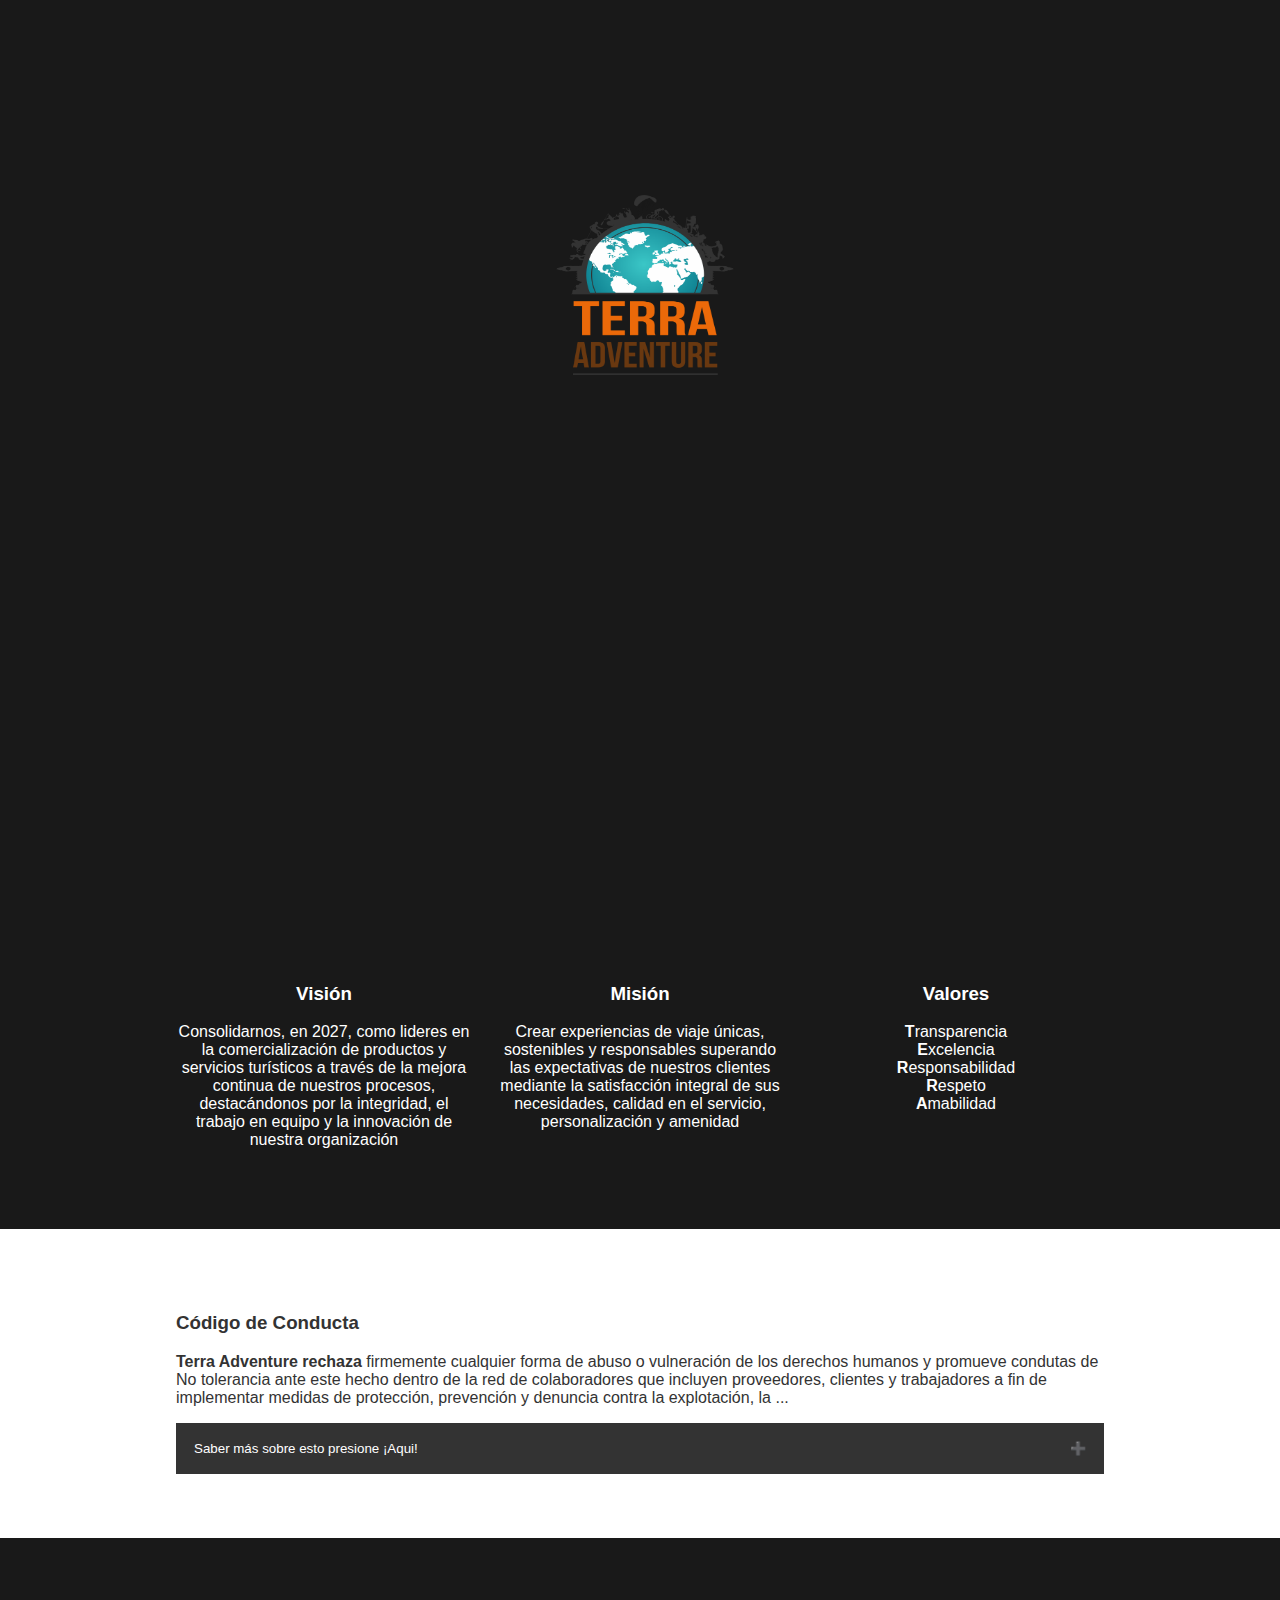
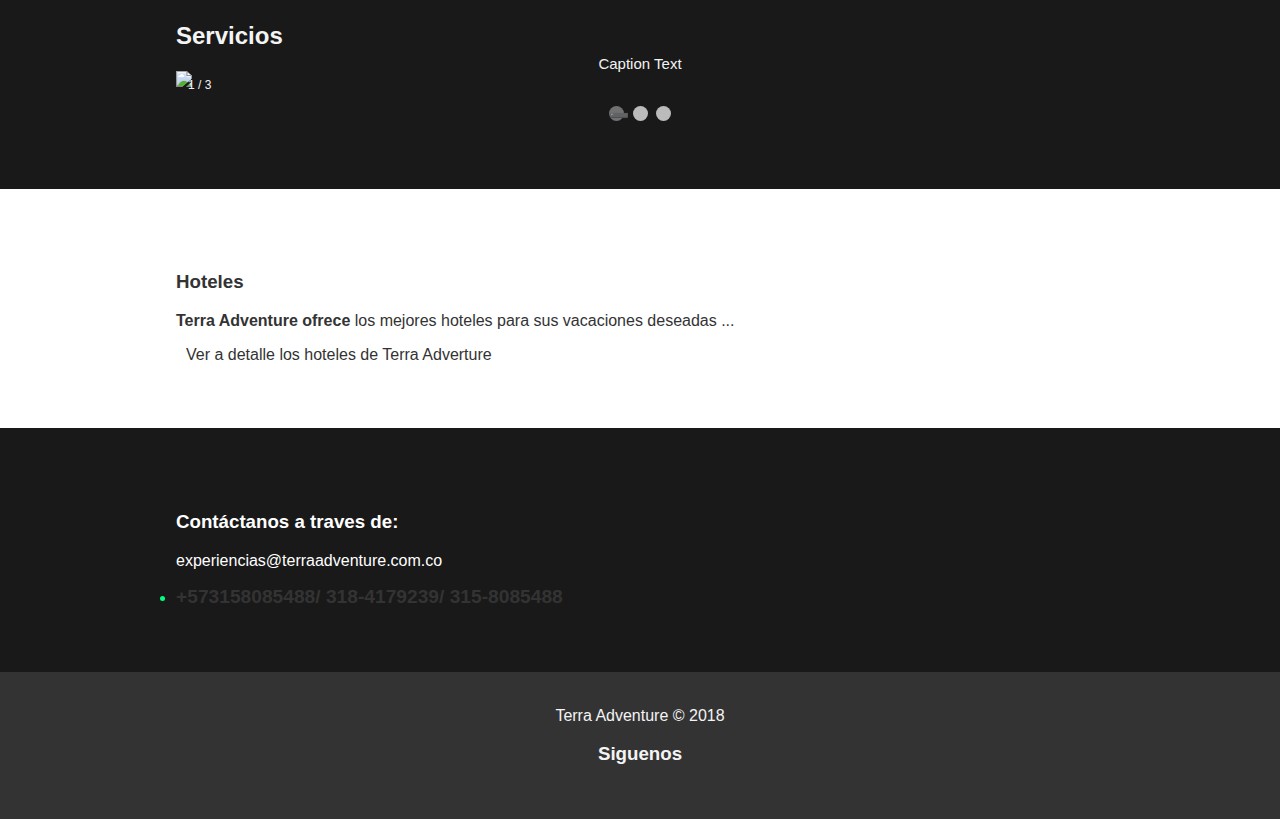
==== index.html @ 79df59d9 "newServicios" ====
<!DOCTYPE html>
<html lang="es">
<head>
    <meta charset="UTF-8">
    <meta name="viewport" content="width=device-width, initial-scale=1.0">
    <meta http-equiv="X-UA-Compatible" content="ie=edge">
    <link rel="stylesheet" href="css/main.css">
    <link rel="stylesheet" href="https://use.fontawesome.com/releases/v5.3.1/css/all.css" integrity="sha384-mzrmE5qonljUremFsqc01SB46JvROS7bZs3IO2EmfFsd15uHvIt+Y8vEf7N7fWAU"
        crossorigin="anonymous">
    <title>TerraAdventure</title>
</head>
<body>
    <header class="showcase">
        <div class="content">
            <img src="images/logo.png"  class="logo" alt="">
        </div>
    </header>
    <!-- Visión, Misión y Valores-->
    <section class="services">
        <div class="container grid-3 center">
            <div class="first">
                <i class="fas fa-location-arrow fa-3x"></i>
                <h3>Visión</h3>
                <p>Consolidarnos, en 2027, como lideres en la comercialización de productos y servicios turísticos a través de la mejora continua de nuestros procesos, destacándonos por la integridad, el trabajo en equipo y la innovación de nuestra organización</p>
            </div>
            <div class="second">
                <i class="fas fa-flag-checkered fa-3x"></i>
                <h3>Misión</h3>
                <p>Crear experiencias de viaje únicas, sostenibles y responsables superando las expectativas de nuestros clientes mediante la satisfacción integral de sus necesidades, calidad en el servicio, personalización y amenidad</p>
            </div>
            <div class="third">
                <i class="fas fa-user fa-3x"></i>
                <h3 style="text-align:center;">Valores</h3>
                <ul style="list-style:none; padding-left: 0;">
                    <li><Strong style="color:white">T</Strong>ransparencia</li>
                    <li><Strong style="color:white">E</Strong>xcelencia</li>
                    <li><Strong style="color:white">R</Strong>esponsabilidad</li>
                    <li><Strong style="color:white">R</Strong>espeto</li>
                    <li><Strong style="color:white">A</Strong>mabilidad</li>
                </ul>
            </div>
        </div>
    </section>
    <!-- Sobre la empresa
    <section class="about bg-light">
        <div class="container">
            <div class="grid-2">
                <div class="center">
                    <i class="fas fa-book-open fa-10x"></i>
                </div>
                <div>
                    <h3>Acerca de nosotros</h3>
                    <p>Lorem ipsum dolor sit amet consectetur adipisicing elit. Molestias optio magnam iusto voluptatibus cumque quia voluptates facere laboriosam fugit nostrum quas quibusdam accusamus porro consequatur modi nesciunt illo fugiat veniam ipsam, deserunt fuga atque. Dignissimos officiis nesciunt consequuntur ipsum soluta!</p>
                </div>
            </div>
        </div>
    </section>-->
    <!--Código de conducta-->
    <section class="about-3">
        <div class="container">
            <div class="grid-2">
                <div class="center">
                    <i class="fas fa-exclamation fa-10x"></i>
                </div>
                <div>
                    <h3>Código de Conducta</h3>
                    <p><strong>Terra Adventure rechaza </strong>firmemente cualquier forma de abuso o vulneración de los derechos humanos y promueve condutas de No tolerancia ante
                    este hecho dentro de la red de colaboradores que incluyen proveedores, clientes y trabajadores a fin de implementar
                    medidas de protección, prevención y denuncia contra la explotación, la ...</p>
                    <button class="accordion" style="color: white;">Saber más sobre esto presione ¡Aqui! <i class="far fa-hand-pointer fa-2x"></i></button>
                    <div class="panel">
                        <h1><i class="fas fa-exclamation fa-1x"></i> PROTEGER LA INTEGRIDAD HUMANA</h1>
                        <li>
                            <p><i class="fas fa-times-circle"></i> Abstenerse de ofrecer en la oferta productiva de la empresa, explicita o implícitamente, planes donde se cometa o
                            demande explotación sexual de niños, niñas y adolescentes, trata de personas por cualquier índole o cualquier actividad
                            que denigre la integridad humana.</p>
                        </li>
                        <li>
                            <p><i class="fas fa-times-circle"></i> Abstenerse de dar información a los turistas, directamente o por interpuesta persona acerca de lugares desde donde se
                            coordinen o donde practique explotación sexual comercial de niños, niñas y adolescentes.</p>
                        </li>
                        <li>
                            <p><i class="fas fa-times-circle"></i> Abstenerse de conducir a los turistas, directamente o a través de terceros a establecimientos o lugares donde se
                            practique la explotación sexual comercial de niños, niñas, así como conducir a éstos a los sitios donde se encuentran
                            hospedados los turistas.</p>
                        </li>
                        <li>
                            <p><i class="fas fa-times-circle"></i> Abstenerse de facilitar vehículos en rutas turísticas con fines de explotación o de abuso sexual con niños, niñas y
                            adolescentes o traslados con fines de trata.</p>
                        </li>
                        <li>
                            <p><i class="fas fa-times-circle"></i> Impedir el traslado de niños, niñas y adolescentes a los hoteles o lugares de alojamiento y hospedaje, bares, negocios
                            similares y demás establecimientos en los que se presten servicios turísticos, con fines de explotación o de abuso
                            sexual.</p>
                        </li>
                        <li>
                            <p><i class="fas fa-times-circle"></i> Impedir que los colaboradores ofrezcan servicios turísticos que permitan actividad sexual con niños, niñas y
                            adolescentes.</p>
                        </li>
                        <li>
                            <p><i class="fas fa-minus-circle"></i> Proteger a los niños, niñas y adolescentes nacionales o extranjeros de toda forma de explotación y violencia sexual
                            originada por turistas nacionales o extranjeros.</p>
                        </li>
                        <li>
                            <p><i class="fas fa-minus-circle"></i> Utilizar la ruta interna de denuncia para advertir posibles casos de abuso o explotación.</p>
                        </li>
                        <li>
                            <p><i class="fas fa-minus-circle"></i> Divulgar al interior de la empresa y con los proveedores de bienes y servicios la política para la prevención contra la
                            trata de personas, la explotación y el comercio sexual con menores de edad asociado al turismo.</p>
                        </li>
                        <li>
                            <p><i class="fas fa-times-circle"></i> Capacitar a los colaboradores, tanto fijos como en proceso de ingreso, así como a los proveedores frente al tema de
                            prevención de la explotación sexual comercial de niños, niñas y adolescentes.</p>
                        </li>
                        <li>
                            <p><i class="fas fa-times-circle"></i> Informar a los usuarios sobre las consecuencias legales en Colombia de la explotación y el abuso sexual de niños, niñas
                            y adolescentes así como de la trata de personas indiferentemente de su fin.</p>
                        </li>
                        <li>
                            <p><i class="fas fa-minus-circle"></i> Publicar este código de conducta en un lugar visible.</p>
                        </li>
                    </div>
                </div>
            </div>
        </div>
    </section>
    <!--Portafolio de servicios-->
    <section class="about-2">
        <div class="container">
            <div class="grid-2">
                <a href="portafolioServicios" class="slidetitle">
                    <h2>Servicios</h2>
                    
                    <div class="slideshow-container">
                    
                        <div class="mySlides fade">
                            <div class="numbertext">1 / 3</div>
                            <img src="images/img1.jpg" style="width:100%">
                            <div class="text">Caption Text</div>
                        </div>
                    
                        <div class="mySlides fade">
                            <div class="numbertext">2 / 3</div>
                            <img src="images/img1.jpg" style="width:100%">
                            <div class="text">Caption Two</div>
                        </div>
                    
                        <div class="mySlides fade">
                            <div class="numbertext">3 / 3</div>
                            <img src="images/img3.jpg" style="width:100%">
                            <div class="text">Caption Three</div>
                        </div>
                        
                    </div>
                    <br>
                    
                    <div style="text-align:center">
                        <span class="dot"></span>
                        <span class="dot"></span>
                        <span class="dot"></span>
                    </div>
                </a>
                
            </div>
        </div>
    </section>
    <!--Portafolio de hoteles-->
    <section class="about-3">
        <div class="container">
            <div class="grid-2">
                <div class="center">
                    <i class="fas fa-building fa-10x"></i>
                </div>
                <div>
                    <h3>Hoteles</h3>
                    <p><strong>Terra Adventure ofrece </strong> los mejores hoteles para sus vacaciones deseadas ...</p>
                    <a href="portafolioHoteles/index.html" target="_blank">Ver a detalle los hoteles de Terra Adverture</a>
                </div>
            </div>
        </div>
    </section>
    <!--Contacto-->
    <section class="about-2">
        <div class="container">
            <div class="grid-2">
                <div class="center">
                    <i class="fas fa-address-card fa-5x"></i>
                </div>
                <div>
                    <h3>Contáctanos a traves de:</h3>
                    <p style="cursor: pointer">experiencias@terraadventure.com.co</p>
                    <li class="fab fa-whatsapp-square fa-2x" id="ws">
                        <strong style="color:#333; font-size: 1.2rem " >+573158085488/ 318-4179239/ 315-8085488</strong>
                    </li>
                    
                </div>
            </div>
        </div>
    </section>
    <footer class="center bg-dark">
        <p>Terra Adventure &copy; 2018</p>
        <h3>Siguenos</h3>
        <a href="https://www.facebook.com/terraadventure" target="_blank"><i class="fab fa-facebook-square fa-3x" id="facebook"></i></a>
        <a href="https://www.instagram.com/terraadventuree/" target="_blank"><i class="fab fa-instagram fa-3x" id="instagram"></i></a>
        
        
    </footer>
    <script>
        var acc = document.getElementsByClassName("accordion");
            var e;

            for (e = 0; e < acc.length; e++) {
                acc[e].addEventListener("click", function () {
                    /* Toggle between adding and removing the "active" class,
                    to highlight the button that controls the panel */
                    this.classList.toggle("active");

                    /* Toggle between hiding and showing the active panel */
                    var panel = this.nextElementSibling;
                    if (panel.style.display === "block") {
                        panel.style.display = "none";
                    } else {
                        panel.style.display = "block";
                    }
                });
            }
        //JS de servicios
        var slideIndex = 0;
            showSlides();

            function showSlides() {
                var i;
                var slides = document.getElementsByClassName("mySlides");
                var dots = document.getElementsByClassName("dot");
                for (i = 0; i < slides.length; i++) {
                    slides[i].style.display = "none";
                }
                slideIndex++;
                if (slideIndex > slides.length) { slideIndex = 1 }
                for (i = 0; i < dots.length; i++) {
                    dots[i].className = dots[i].className.replace(" active", "");
                }
                slides[slideIndex - 1].style.display = "block";
                dots[slideIndex - 1].className += " active";
                setTimeout(showSlides, 2000); // Change image every 2 seconds
            }
    </script>
</body>
</html>
---- css/main.css ----
body{
    background: rgba(0,0,0,0.9);
    margin: 0;
    color: #fff;
    font-family: 'Segoe UI', Tahoma, Geneva, Verdana, sans-serif;
} 
* {
  box-sizing: border-box;
}
.showcase::after {
    content:'';
    height: 100vh;
    width: 100%;
    background-image: url(../images/background.jpg);
    background-size: cover;
    background-repeat: no-repeat;
    background-position: center;
    display: block;
    transition: all 1000ms;
}




.content {
    position: absolute;
    z-index: 1;
    top: 10%;
    left: 50%;
    margin-top: 105px;
    margin-left: -145px;
    width: 300px;
    height: 350px;
    text-align: center;
    transition: all 1000ms;
}
.content .logo{
    height: 180px;
    width: 180px;
}

.container {
    max-width: 960px;
    margin: auto;
    overflow: hidden;
    padding: 4rem 1rem;
}
.services{
    text-align: justify;
}
.services .first:hover{
    color: rgb(194, 106, 18);
}

.services .second:hover{
    color: rgb(194, 106, 18);
}
.services .third:hover{
    color: rgb(194, 106, 18);
}
.grid-3 {
    display: grid;
    grid-gap: 20px;
    grid-template-columns: repeat(3,1fr);
}
.center{
    text-align: center;
    margin: auto;
}
.bg-light {
    background-color: #f4f4f4;
    color: #333; 
}
/*********Segundo section: Codigo conducta*****/

.accordion {
    font-family: 'Segoe UI', Tahoma, Geneva, Verdana, sans-serif;
    background-color: #333;
    color: #444;
    cursor: pointer;
    padding: 18px;
    width: 100%;
    text-align: left;
    border: none;
    outline: none;
    transition: 0.4s;
    
}

.active, .accordion:hover {
    background-color: rgba(0,0,0,0.9);
}

.panel {
    padding: 0 18px;
    background-color: #333;
    color: white;
    display: none;
    overflow: hidden;
    list-style: none;
}
.accordion:after {
    content: '\02795'; /* Unicode character for "plus" sign (+) */
    font-size: 13px;
    color: #777;
    float: right;
    margin-left: 5px;
}

.active:after {
    content: "\2796"; /* Unicode character for "minus" sign (-) */
}


/*Tercer section: - -*/
.about-3{
    background-color: #fff;
    color:#333;
}
.about-3 a{
    text-decoration: none;
    color: #333;
    padding: 10px;
}
.about-3 a:hover{
    background-color: rgba(202, 202, 202, 0.829);
    border-radius: 0.1rem;
    text-decoration-line: underline;
}



/******************Servicios de Terra Adverture***********************/

.slidetitle{
    color: #f4f4f4;
}
a{
    text-decoration: none;
}
.mySlides {display: none;}
img {vertical-align: middle;}

/* Slideshow container */
.slideshow-container {
  max-width: 1000px;
  position: relative;
  margin: auto;
}

/* Caption text */
.text {
  color: #f2f2f2;
  font-size: 15px;
  padding: 8px 12px;
  position: absolute;
  bottom: 8px;
  width: 100%;
  text-align: center;
}

/* Number text (1/3 etc) */
.numbertext {
  color: #f2f2f2;
  font-size: 12px;
  padding: 8px 12px;
  position: absolute;
  top: 0;
}

/* The dots/bullets/indicators */
.dot {
  height: 15px;
  width: 15px;
  margin: 0 2px;
  background-color: #bbb;
  border-radius: 50%;
  display: inline-block;
  transition: background-color 0.6s ease;
}

.active {
  background-color: #717171;
}

/* Fading animation */
.fade {
  -webkit-animation-name: fade;
  -webkit-animation-duration: 1.5s;
  animation-name: fade;
  animation-duration: 1.5s;
}

@-webkit-keyframes fade {
  from {opacity: .4} 
  to {opacity: 1}
}

@keyframes fade {
  from {opacity: .4} 
  to {opacity: 1}
}

/* On smaller screens, decrease text size */
@media only screen and (max-width: 300px) {
  .text {font-size: 11px}
}
/*Cuarto section: - Contacto -*/

.about-2 #ws{
    color: springgreen;
}
/*************Footer***************/
.bg-dark {
    background-color:  #333;
    color: #f4f4f4;
}
footer {
    padding: 2.2rem;
}
footer p {
    margin: 0;
}
footer a:first-of-type{
    color: rgb(16, 16, 240); 
}
footer a:last-of-type{
    color: rgba(206, 72, 38, 0.911); 
}
footer a:hover{
    color: #fff;
}
/* Small Screens*/
@media(max-width: 500px) {

    .showcase::after {
        height: 50vh;
    }
    .content {
        top: 5%;
        margin-top:  5px;
    }
    .content .logo{
        height: 140px;
        width: 140px;
    }
    .content .text {
        display: none;
    }
    .grid-3, .grid-2{
        grid-template-columns: 1fr;
    }
    .services div{
        border-bottom: #333 dashed 1px;
        padding: 1.2rem 1rem; 
    }
}
/* Landscape */
@media(max-height: 500px) {
    .content .title, .content .text{
        display: none;
    }
    .content{
        top: 0;
    }
}
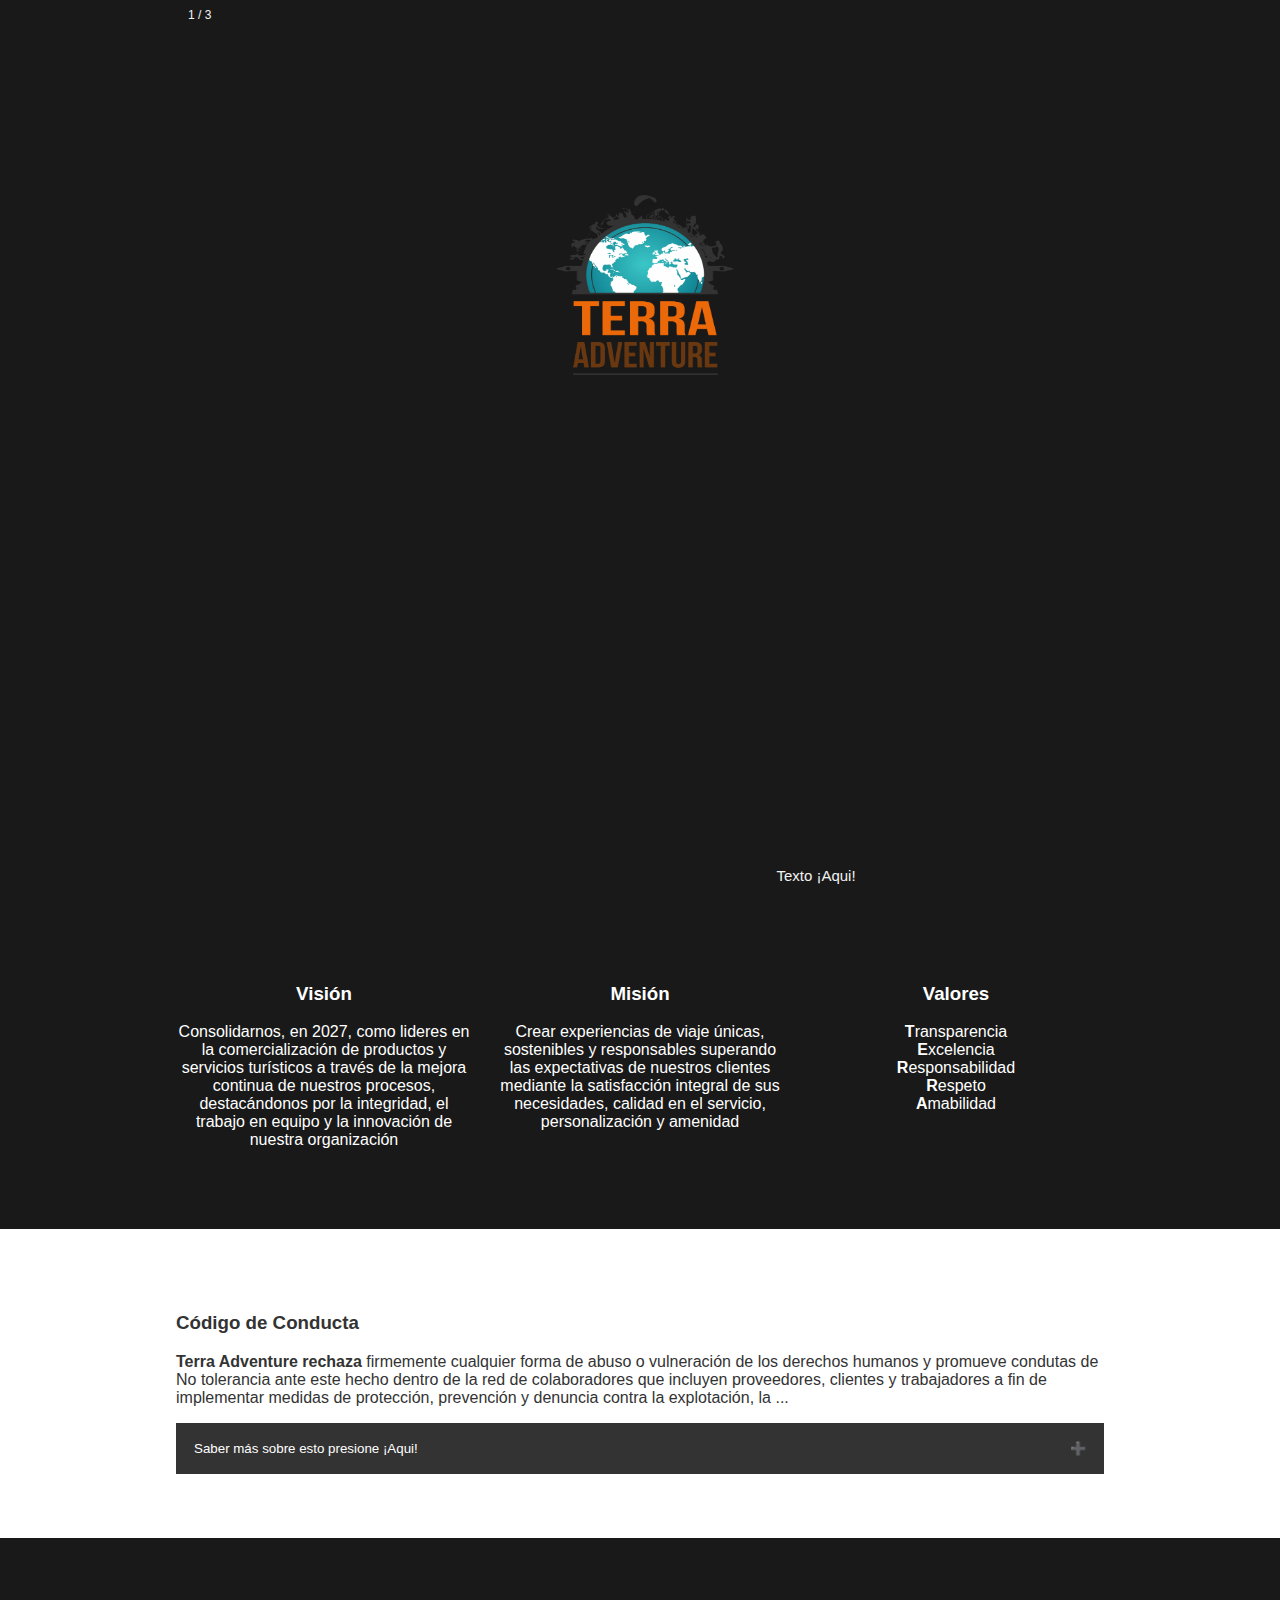
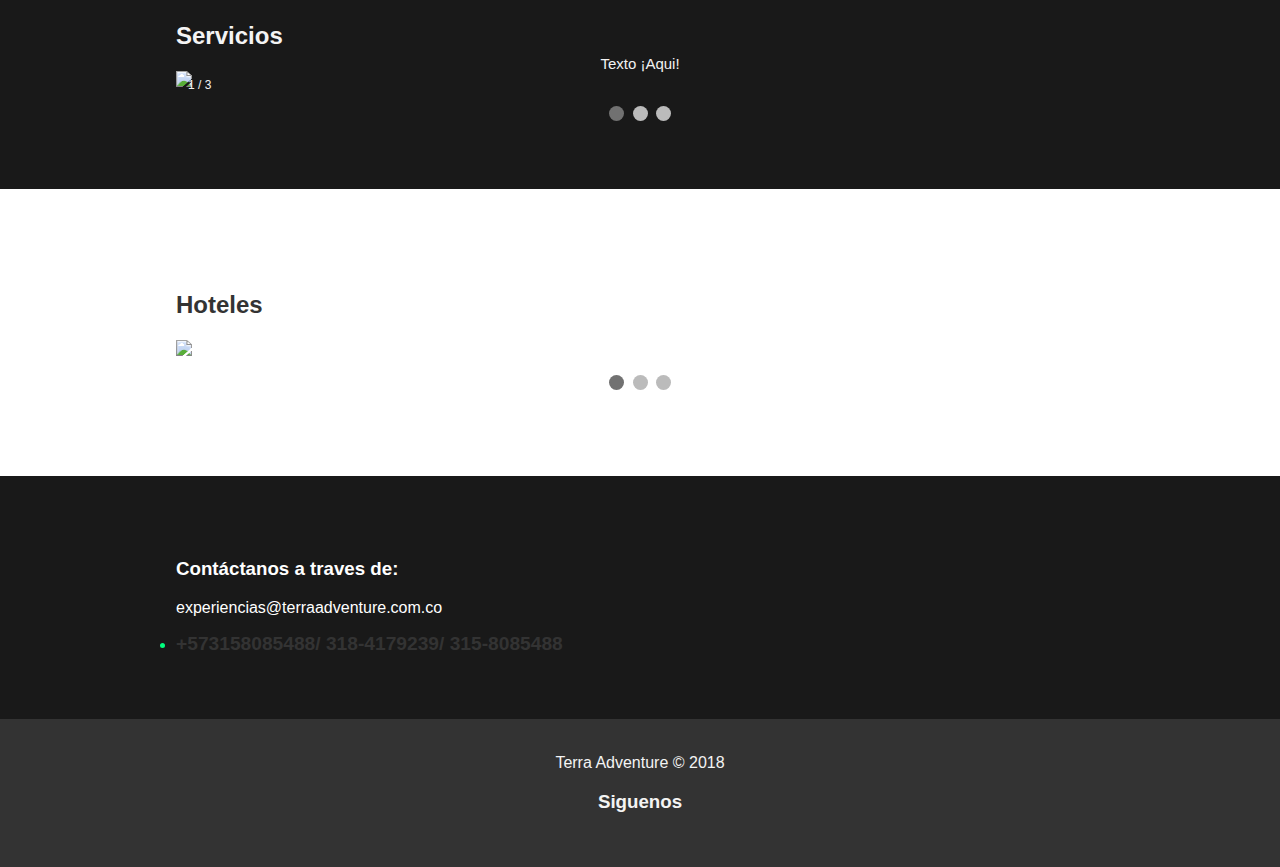
==== commit ef5673a9: "servicios y hoteles actualizados" ====
--- a/index.html
+++ b/index.html
@@ -128,7 +128,7 @@
     <section class="about-2">
         <div class="container">
             <div class="grid-2">
-                <a href="portafolioServicios" class="slidetitle">
+                <a href="portafolioServicios/index.html" class="slidetitle">
                     <h2>Servicios</h2>
                     
                     <div class="slideshow-container">
@@ -136,19 +136,19 @@
                         <div class="mySlides fade">
                             <div class="numbertext">1 / 3</div>
                             <img src="images/img1.jpg" style="width:100%">
-                            <div class="text">Caption Text</div>
+                            <div class="text">Texto ¡Aqui!</div>
                         </div>
                     
                         <div class="mySlides fade">
                             <div class="numbertext">2 / 3</div>
                             <img src="images/img1.jpg" style="width:100%">
-                            <div class="text">Caption Two</div>
+                            <div class="text">Texto ¡Aqui!</div>
                         </div>
                     
                         <div class="mySlides fade">
                             <div class="numbertext">3 / 3</div>
                             <img src="images/img3.jpg" style="width:100%">
-                            <div class="text">Caption Three</div>
+                            <div class="text">Texto ¡Aqui!</div>
                         </div>
                         
                     </div>
@@ -171,11 +171,38 @@
                 <div class="center">
                     <i class="fas fa-building fa-10x"></i>
                 </div>
-                <div>
-                    <h3>Hoteles</h3>
-                    <p><strong>Terra Adventure ofrece </strong> los mejores hoteles para sus vacaciones deseadas ...</p>
-                    <a href="portafolioHoteles/index.html" target="_blank">Ver a detalle los hoteles de Terra Adverture</a>
-                </div>
+                <a href="portafolioServicios/index.html" class="slidetitle">
+                    <h2>Hoteles</h2>
+                
+                    <div class="slideshowh-containerh">
+                
+                        <div class="mySlidesh fadeh">
+                            <div class="numbertexth">1 / 3</div>
+                            <img src="images/img1.jpg" style="width:100%">
+                            <div class="text">Texto ¡Aqui!</div>
+                        </div>
+                
+                        <div class="mySlidesh fadeh">
+                            <div class="numbertexth">2 / 3</div>
+                            <img src="images/img1.jpg" style="width:100%">
+                            <div class="text">Texto ¡Aqui!</div>
+                        </div>
+                
+                        <div class="mySlidesh fadeh">
+                            <div class="numbertexth">3 / 3</div>
+                            <img src="images/img3.jpg" style="width:100%">
+                            <div class="text">Texto ¡Aqui!</div>
+                        </div>
+                
+                    </div>
+                    <br>
+                
+                    <div style="text-align:center">
+                        <span class="doth"></span>
+                        <span class="doth"></span>
+                        <span class="doth"></span>
+                    </div>
+                </a>
             </div>
         </div>
     </section>
@@ -206,16 +233,15 @@
         
     </footer>
     <script>
+        //Acordion Codigo conducta
         var acc = document.getElementsByClassName("accordion");
             var e;
 
             for (e = 0; e < acc.length; e++) {
                 acc[e].addEventListener("click", function () {
-                    /* Toggle between adding and removing the "active" class,
-                    to highlight the button that controls the panel */
-                    this.classList.toggle("active");
-
-                    /* Toggle between hiding and showing the active panel */
+                    
+                    this.classList.toggle("active1");
+
                     var panel = this.nextElementSibling;
                     if (panel.style.display === "block") {
                         panel.style.display = "none";
@@ -244,6 +270,29 @@
                 dots[slideIndex - 1].className += " active";
                 setTimeout(showSlides, 2000); // Change image every 2 seconds
             }
+
+        //JS de hoteles
+        var slideIndexh = 0;
+            showSlidesh();
+
+            function showSlidesh() {
+                var ih;
+                var slidesh = document.getElementsByClassName("mySlidesh");
+                var dotsh = document.getElementsByClassName("doth");
+                for (ih = 0; ih < slidesh.length; ih++) {
+                    slidesh[ih].style.display = "none";
+                }
+                slideIndexh++;
+                if (slideIndexh > slidesh.length) { slideIndexh = 1 }
+                for (ih = 0; ih < dotsh.length; ih++) {
+                    dotsh[ih].className = dotsh[ih].className.replace(" activeh", "");
+                }
+                slidesh[slideIndexh - 1].style.display = "block";
+                dotsh[slideIndexh - 1].className += " activeh";
+                setTimeout(showSlidesh, 2000); // Change image every 2 seconds
+            }
+
+            
     </script>
 </body>
 </html>--- a/css/main.css
+++ b/css/main.css
@@ -87,7 +87,7 @@
     
 }
 
-.active, .accordion:hover {
+.active1, .accordion:hover {
     background-color: rgba(0,0,0,0.9);
 }
 
@@ -100,15 +100,15 @@
     list-style: none;
 }
 .accordion:after {
-    content: '\02795'; /* Unicode character for "plus" sign (+) */
+    content: '\02795'; 
     font-size: 13px;
     color: #777;
     float: right;
     margin-left: 5px;
 }
 
-.active:after {
-    content: "\2796"; /* Unicode character for "minus" sign (-) */
+.active1:after {
+    content: "\2796"; 
 }
 
 
@@ -122,11 +122,7 @@
     color: #333;
     padding: 10px;
 }
-.about-3 a:hover{
-    background-color: rgba(202, 202, 202, 0.829);
-    border-radius: 0.1rem;
-    text-decoration-line: underline;
-}
+
 
 
 
@@ -141,14 +137,14 @@
 .mySlides {display: none;}
 img {vertical-align: middle;}
 
-/* Slideshow container */
+
 .slideshow-container {
   max-width: 1000px;
   position: relative;
   margin: auto;
 }
 
-/* Caption text */
+
 .text {
   color: #f2f2f2;
   font-size: 15px;
@@ -159,7 +155,7 @@
   text-align: center;
 }
 
-/* Number text (1/3 etc) */
+
 .numbertext {
   color: #f2f2f2;
   font-size: 12px;
@@ -168,7 +164,7 @@
   top: 0;
 }
 
-/* The dots/bullets/indicators */
+
 .dot {
   height: 15px;
   width: 15px;
@@ -183,7 +179,7 @@
   background-color: #717171;
 }
 
-/* Fading animation */
+
 .fade {
   -webkit-animation-name: fade;
   -webkit-animation-duration: 1.5s;
@@ -201,9 +197,73 @@
   to {opacity: 1}
 }
 
-/* On smaller screens, decrease text size */
+
 @media only screen and (max-width: 300px) {
   .text {font-size: 11px}
+}
+/**************Hoteles*************/
+.slidetitleh{
+    color: #f4f4f4;
+}
+a{
+    text-decoration: none;
+}
+.mySlidesh {display: none;}
+img {vertical-align: middle;}
+
+
+.slideshow-containerh {
+  max-width: 1000px;
+  position: relative;
+  margin: auto;
+}
+
+
+.texth {
+  color: #f2f2f2;
+  font-size: 15px;
+  padding: 8px 12px;
+  position: absolute;
+  bottom: 8px;
+  width: 100%;
+  text-align: center;
+}
+
+
+.numbertexth {
+  color: #f2f2f2;
+  font-size: 12px;
+  padding: 8px 12px;
+  position: absolute;
+  top: 0;
+}
+
+
+.doth {
+  height: 15px;
+  width: 15px;
+  margin: 0 2px;
+  background-color: #bbb;
+  border-radius: 50%;
+  display: inline-block;
+  transition: background-color 0.6s ease;
+}
+
+.activeh {
+  background-color: #717171;
+}
+
+
+.fadeh {
+  -webkit-animation-name: fadeh;
+  -webkit-animation-duration: 1.5s;
+  animation-name: fadeh;
+  animation-duration: 1.5s;
+}
+
+@-webkit-keyframes fade {
+  from {opacity: .4} 
+  to {opacity: 1}
 }
 /*Cuarto section: - Contacto -*/
 
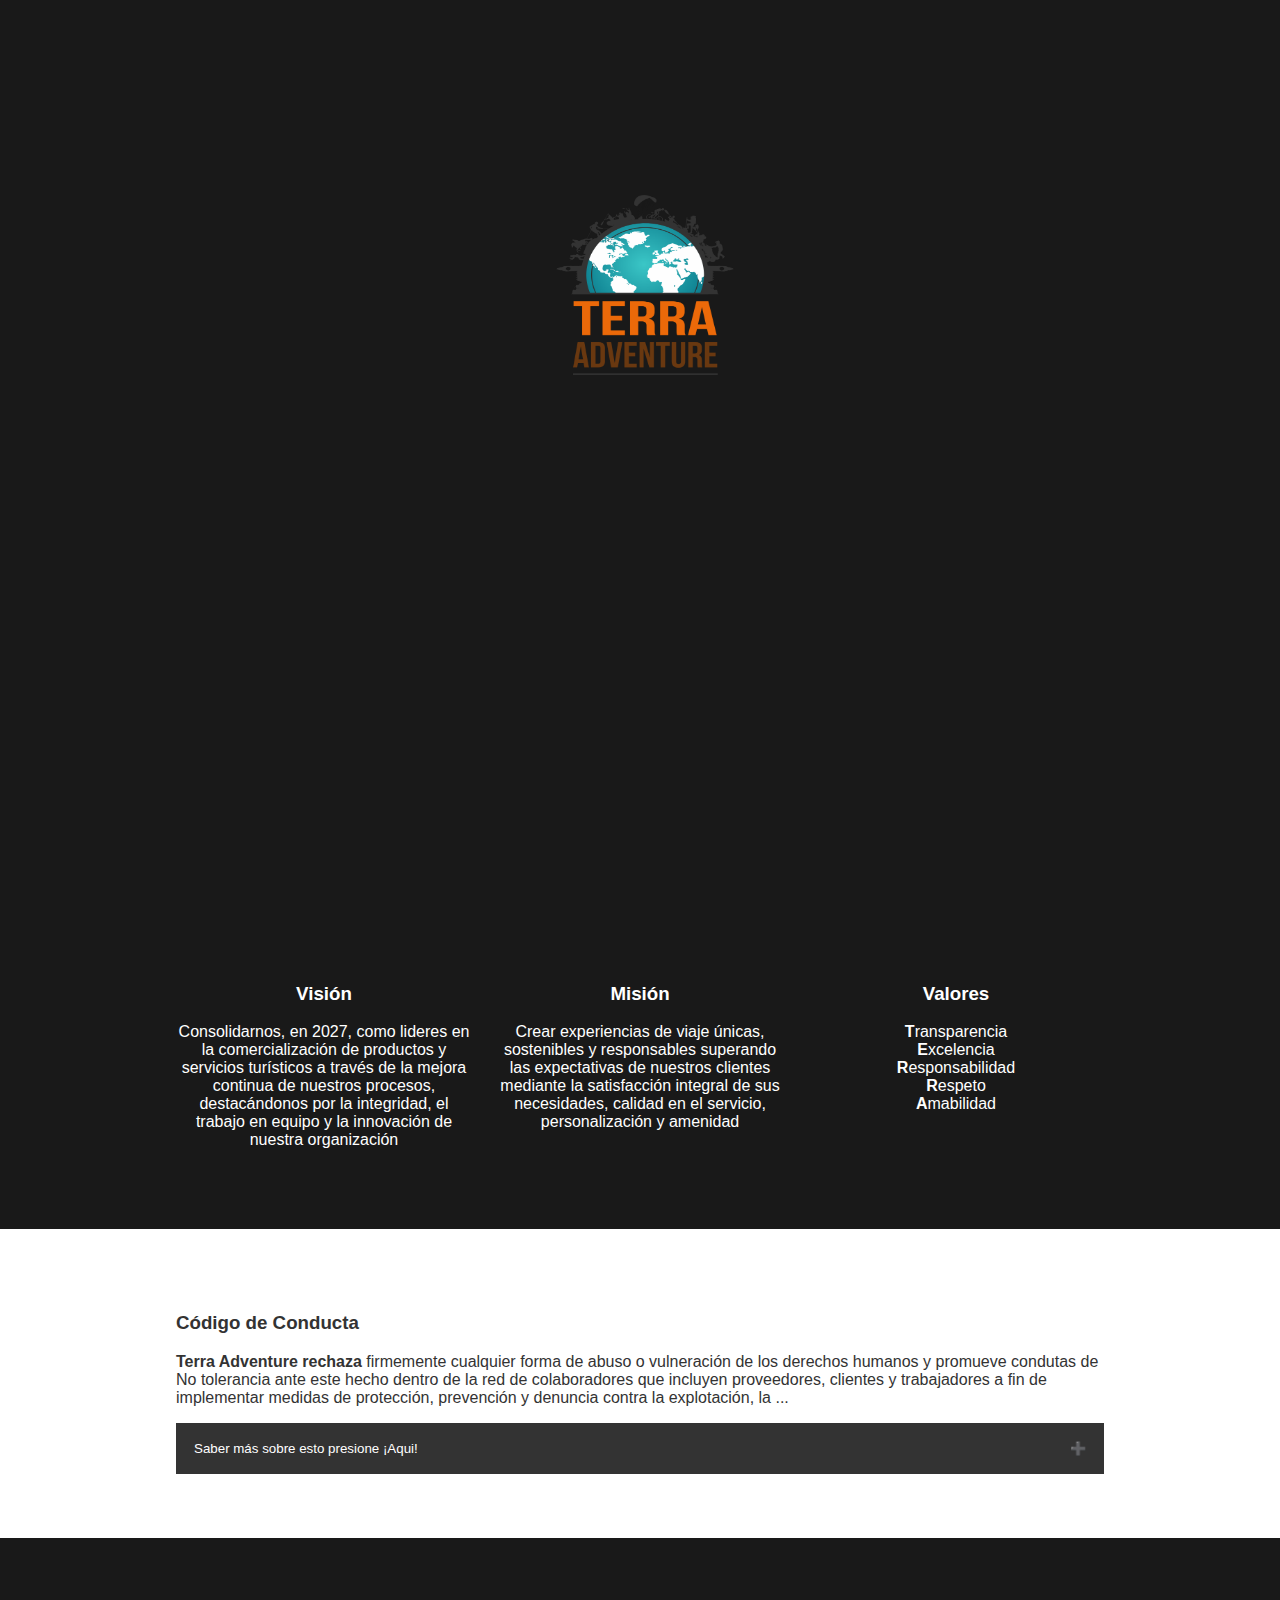
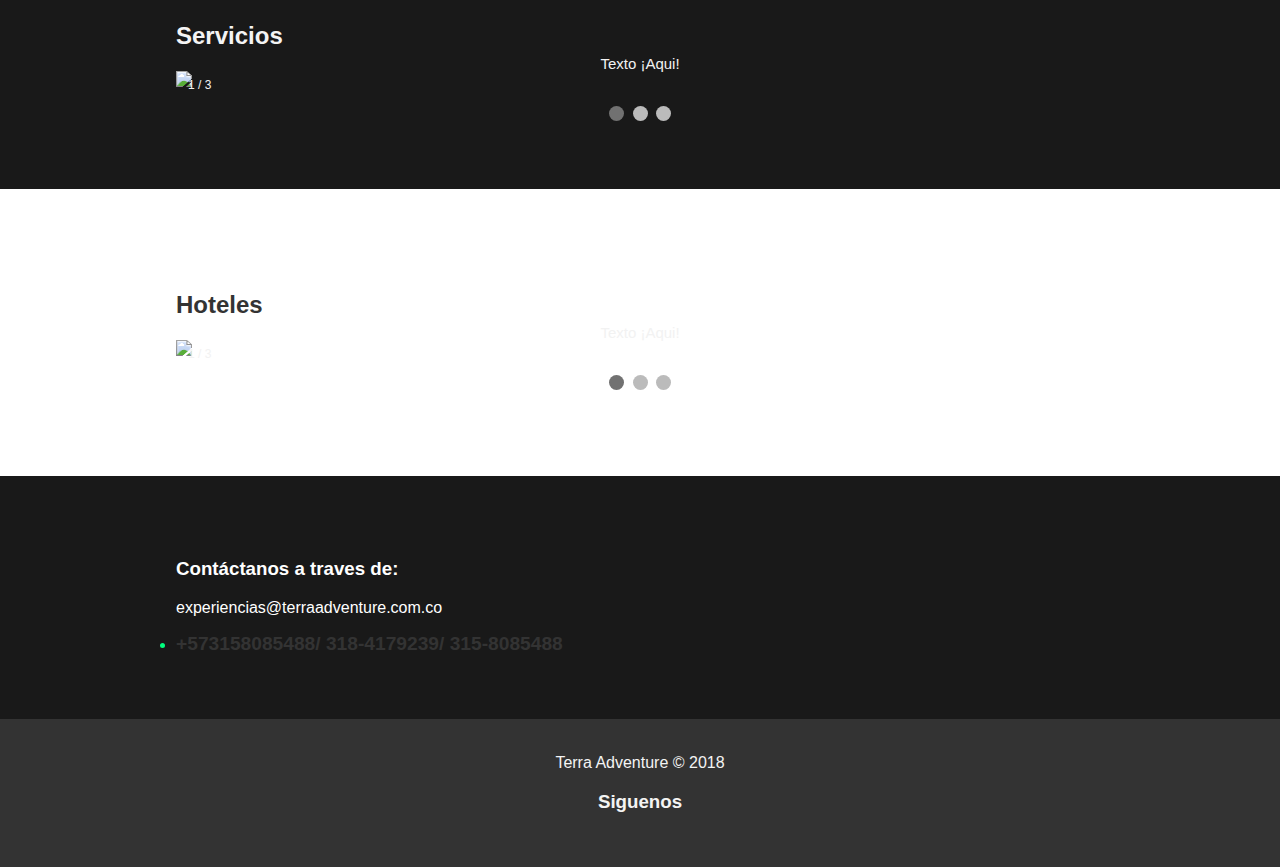
==== commit 457a0870: "color de redes y seccion de hoteles" ====
--- a/index.html
+++ b/index.html
@@ -174,7 +174,7 @@
                 <a href="portafolioServicios/index.html" class="slidetitle">
                     <h2>Hoteles</h2>
                 
-                    <div class="slideshowh-containerh">
+                    <div class="slideshow-containerh">
                 
                         <div class="mySlidesh fadeh">
                             <div class="numbertexth">1 / 3</div>
--- a/css/main.css
+++ b/css/main.css
@@ -219,17 +219,6 @@
 }
 
 
-.texth {
-  color: #f2f2f2;
-  font-size: 15px;
-  padding: 8px 12px;
-  position: absolute;
-  bottom: 8px;
-  width: 100%;
-  text-align: center;
-}
-
-
 .numbertexth {
   color: #f2f2f2;
   font-size: 12px;
@@ -282,14 +271,18 @@
     margin: 0;
 }
 footer a:first-of-type{
-    color: rgb(16, 16, 240); 
+    color: white; 
+}
+footer a:first-of-type:hover{
+    color: blue; 
 }
 footer a:last-of-type{
-    color: rgba(206, 72, 38, 0.911); 
-}
-footer a:hover{
-    color: #fff;
-}
+    color: white; 
+}
+footer a:last-of-type:hover{
+    color: rgb(241, 53, 20); 
+}
+
 /* Small Screens*/
 @media(max-width: 500px) {
 
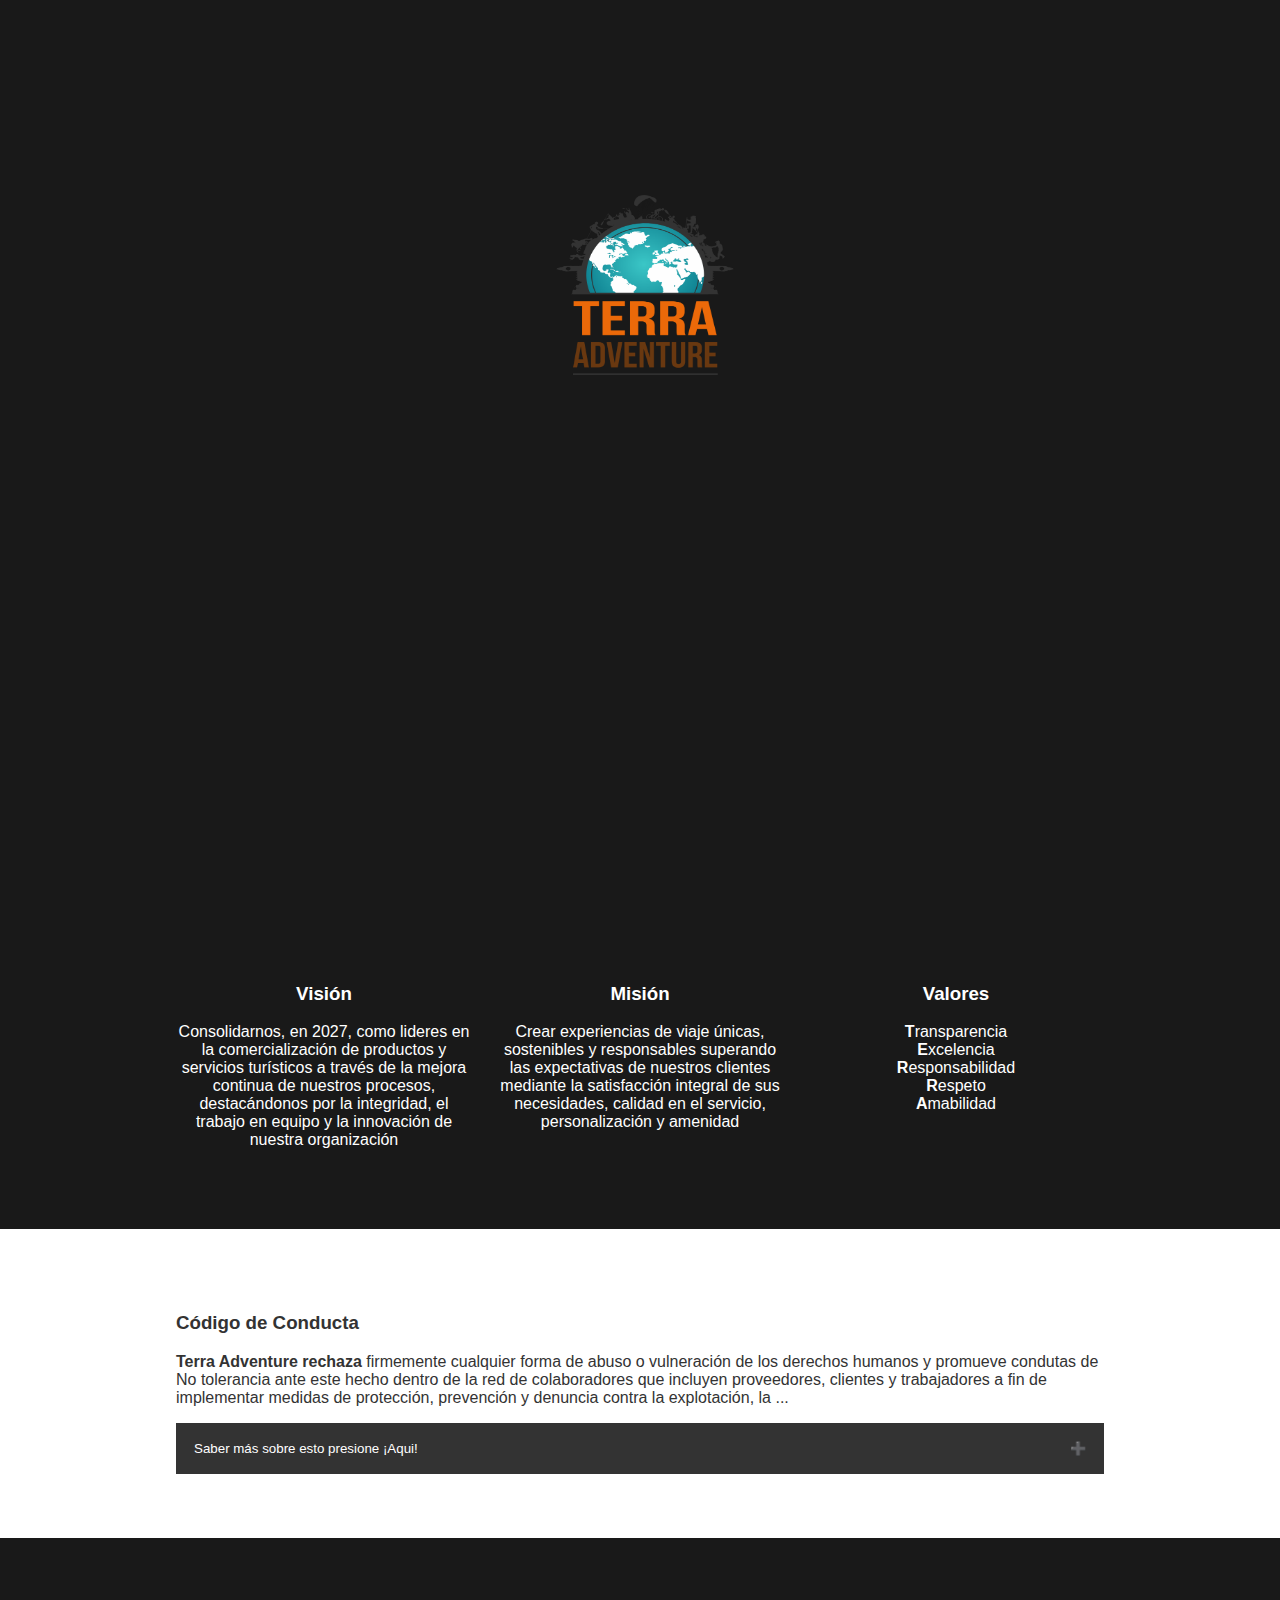
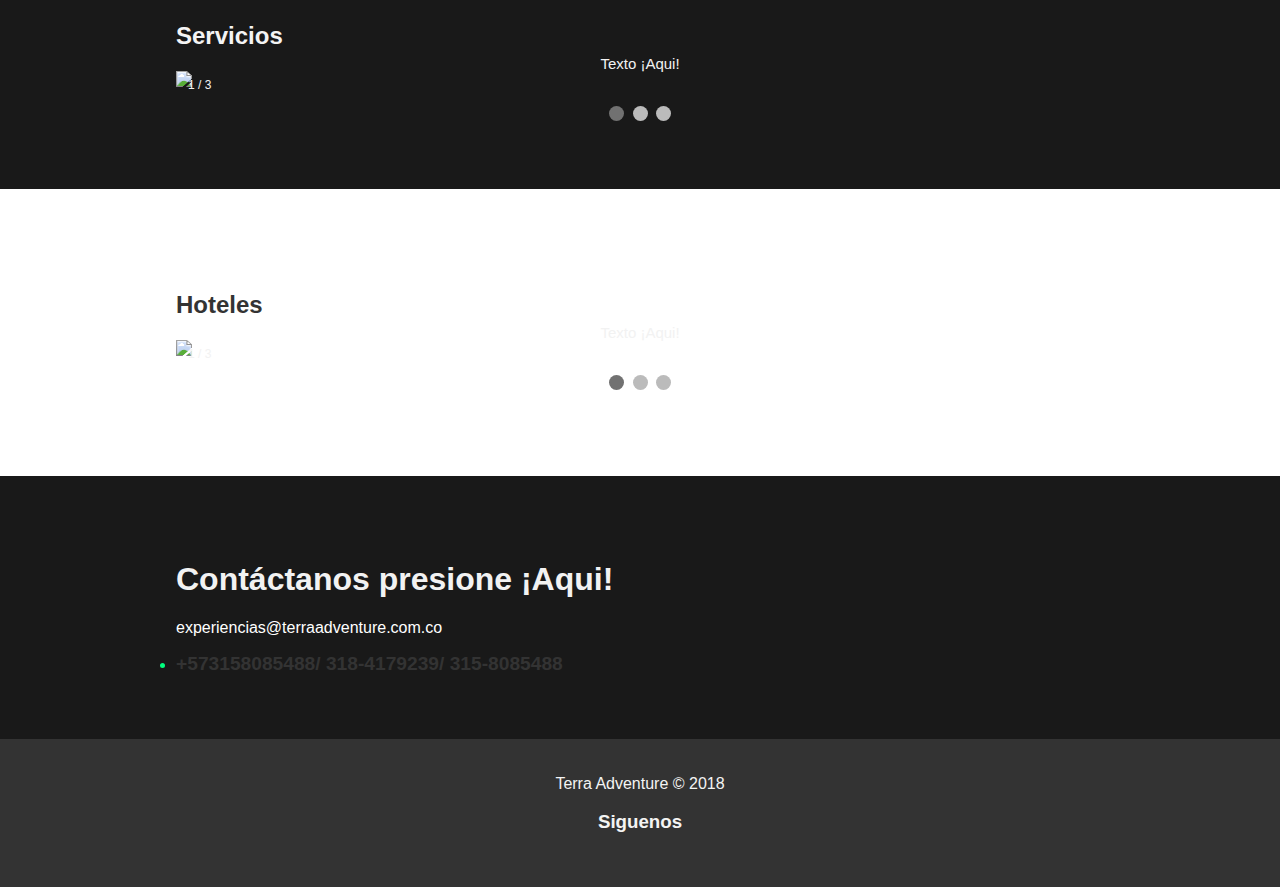
==== commit cc7ece37: "contactanos" ====
--- a/index.html
+++ b/index.html
@@ -211,14 +211,14 @@
         <div class="container">
             <div class="grid-2">
                 <div class="center">
-                    <i class="fas fa-address-card fa-5x"></i>
+                    <a href="contacto/index.html" style="color:white;"> <i class="fas fa-address-card fa-5x"></i></a>
                 </div>
                 <div>
-                    <h3>Contáctanos a traves de:</h3>
-                    <p style="cursor: pointer">experiencias@terraadventure.com.co</p>
-                    <li class="fab fa-whatsapp-square fa-2x" id="ws">
+                    <a href="contacto/index.html"><h1>Contáctanos presione ¡Aqui! <i class="far fa-hand-pointer fa-1x"></i> </h1></a>
+                    <p>experiencias@terraadventure.com.co</p>
+                    <a href="https://web.whatsapp.com/"> <li class="fab fa-whatsapp-square fa-2x" id="ws">
                         <strong style="color:#333; font-size: 1.2rem " >+573158085488/ 318-4179239/ 315-8085488</strong>
-                    </li>
+                    </li></a>
                     
                 </div>
             </div>
--- a/css/main.css
+++ b/css/main.css
@@ -255,7 +255,13 @@
   to {opacity: 1}
 }
 /*Cuarto section: - Contacto -*/
-
+a h1{
+    color: #f2f2f2;
+}
+a h1:hover{
+    background-color: #777;
+    width: 380px;
+}
 .about-2 #ws{
     color: springgreen;
 }
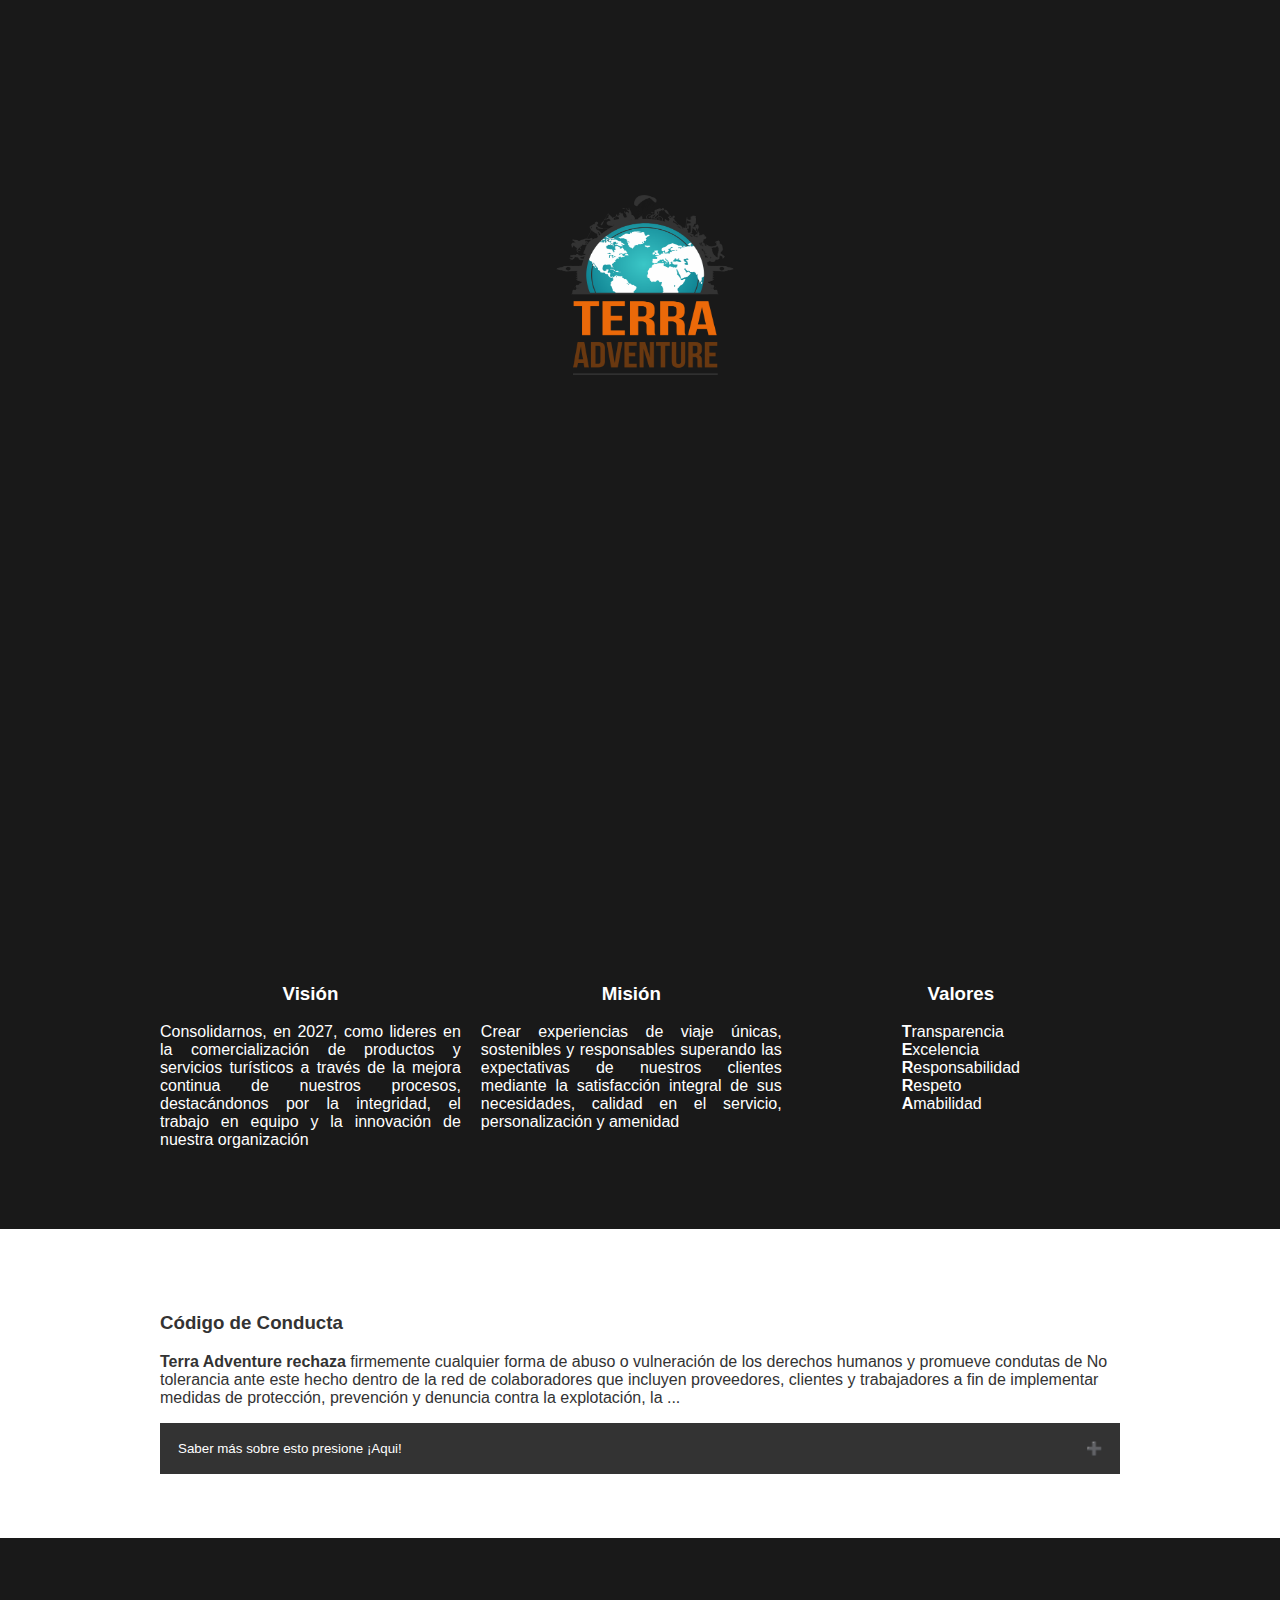
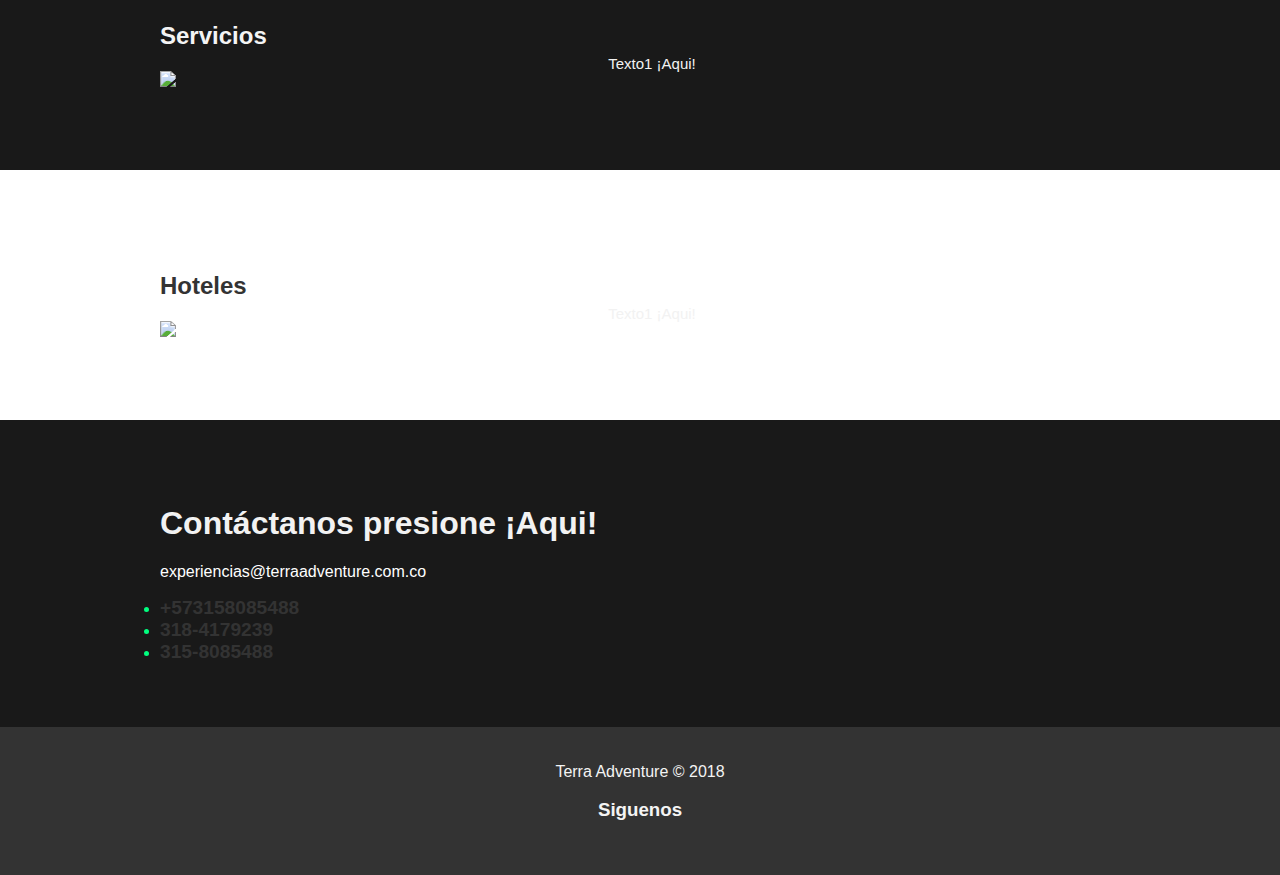
==== commit 8c08d5cc: "menu actualizado" ====
--- a/index.html
+++ b/index.html
@@ -15,23 +15,25 @@
             <img src="images/logo.png"  class="logo" alt="">
         </div>
     </header>
+    <!--Top button-->
+    <button onclick="topFunction()" id="myBtn" title="Go to top">Top <i class="fas fa-angle-up fa-2x"></i></button>
     <!-- Visión, Misión y Valores-->
     <section class="services">
         <div class="container grid-3 center">
             <div class="first">
                 <i class="fas fa-location-arrow fa-3x"></i>
                 <h3>Visión</h3>
-                <p>Consolidarnos, en 2027, como lideres en la comercialización de productos y servicios turísticos a través de la mejora continua de nuestros procesos, destacándonos por la integridad, el trabajo en equipo y la innovación de nuestra organización</p>
+                <p style="text-align:justify;">Consolidarnos, en 2027, como lideres en la comercialización de productos y servicios turísticos a través de la mejora continua de nuestros procesos, destacándonos por la integridad, el trabajo en equipo y la innovación de nuestra organización</p>
             </div>
             <div class="second">
                 <i class="fas fa-flag-checkered fa-3x"></i>
                 <h3>Misión</h3>
-                <p>Crear experiencias de viaje únicas, sostenibles y responsables superando las expectativas de nuestros clientes mediante la satisfacción integral de sus necesidades, calidad en el servicio, personalización y amenidad</p>
+                <p style="text-align:justify;">Crear experiencias de viaje únicas, sostenibles y responsables superando las expectativas de nuestros clientes mediante la satisfacción integral de sus necesidades, calidad en el servicio, personalización y amenidad</p>
             </div>
             <div class="third">
                 <i class="fas fa-user fa-3x"></i>
                 <h3 style="text-align:center;">Valores</h3>
-                <ul style="list-style:none; padding-left: 0;">
+                <ul style="list-style:none ; padding: 0 100px; text-align:justify;">
                     <li><Strong style="color:white">T</Strong>ransparencia</li>
                     <li><Strong style="color:white">E</Strong>xcelencia</li>
                     <li><Strong style="color:white">R</Strong>esponsabilidad</li>
@@ -134,27 +136,27 @@
                     <div class="slideshow-container">
                     
                         <div class="mySlides fade">
-                            <div class="numbertext">1 / 3</div>
+                            <div class="numbertext"></div>
                             <img src="images/img1.jpg" style="width:100%">
-                            <div class="text">Texto ¡Aqui!</div>
+                            <div class="text">Texto1 ¡Aqui!</div>
                         </div>
                     
                         <div class="mySlides fade">
-                            <div class="numbertext">2 / 3</div>
+                            <div class="numbertext"></div>
                             <img src="images/img1.jpg" style="width:100%">
-                            <div class="text">Texto ¡Aqui!</div>
+                            <div class="text">Texto2 ¡Aqui!</div>
                         </div>
                     
                         <div class="mySlides fade">
-                            <div class="numbertext">3 / 3</div>
+                            <div class="numbertext"></div>
                             <img src="images/img3.jpg" style="width:100%">
-                            <div class="text">Texto ¡Aqui!</div>
+                            <div class="text">Texto3 ¡Aqui!</div>
                         </div>
                         
                     </div>
                     <br>
                     
-                    <div style="text-align:center">
+                    <div style="text-align:center; display: none;">
                         <span class="dot"></span>
                         <span class="dot"></span>
                         <span class="dot"></span>
@@ -171,33 +173,33 @@
                 <div class="center">
                     <i class="fas fa-building fa-10x"></i>
                 </div>
-                <a href="portafolioServicios/index.html" class="slidetitle">
+                <a href="portafolioHoteles/index.html" class="slidetitle">
                     <h2>Hoteles</h2>
                 
                     <div class="slideshow-containerh">
                 
                         <div class="mySlidesh fadeh">
-                            <div class="numbertexth">1 / 3</div>
+                            <div class="numbertexth"></div>
                             <img src="images/img1.jpg" style="width:100%">
-                            <div class="text">Texto ¡Aqui!</div>
+                            <div class="text">Texto1 ¡Aqui!</div>
                         </div>
                 
                         <div class="mySlidesh fadeh">
-                            <div class="numbertexth">2 / 3</div>
+                            <div class="numbertexth"></div>
                             <img src="images/img1.jpg" style="width:100%">
-                            <div class="text">Texto ¡Aqui!</div>
+                            <div class="text">Texto2 ¡Aqui!</div>
                         </div>
                 
                         <div class="mySlidesh fadeh">
-                            <div class="numbertexth">3 / 3</div>
+                            <div class="numbertexth"></div>
                             <img src="images/img3.jpg" style="width:100%">
-                            <div class="text">Texto ¡Aqui!</div>
+                            <div class="text">Texto3 ¡Aqui!</div>
                         </div>
                 
                     </div>
                     <br>
                 
-                    <div style="text-align:center">
+                    <div style="text-align:center; display: none;">
                         <span class="doth"></span>
                         <span class="doth"></span>
                         <span class="doth"></span>
@@ -216,10 +218,21 @@
                 <div>
                     <a href="contacto/index.html"><h1>Contáctanos presione ¡Aqui! <i class="far fa-hand-pointer fa-1x"></i> </h1></a>
                     <p>experiencias@terraadventure.com.co</p>
-                    <a href="https://web.whatsapp.com/"> <li class="fab fa-whatsapp-square fa-2x" id="ws">
-                        <strong style="color:#333; font-size: 1.2rem " >+573158085488/ 318-4179239/ 315-8085488</strong>
-                    </li></a>
-                    
+                    <a href="https://web.whatsapp.com/">
+                         <li class="fab fa-whatsapp-square fa-2x" id="ws">
+                        <strong style="color:#333; font-size: 1.2rem " >+573158085488</strong>
+                        </li>
+                    </a>
+                    <a href="https://web.whatsapp.com/">
+                        <li class="fab fa-whatsapp-square fa-2x" id="ws">
+                            <strong style="color:#333; font-size: 1.2rem ">318-4179239</strong>
+                        </li>
+                    </a>
+                    <a href="https://web.whatsapp.com/">
+                        <li class="fab fa-whatsapp-square fa-2x" id="ws">
+                            <strong style="color:#333; font-size: 1.2rem ">315-8085488</strong>
+                        </li>
+                    </a>
                 </div>
             </div>
         </div>
@@ -233,6 +246,23 @@
         
     </footer>
     <script>
+        //Top button
+            
+            window.onscroll = function () { scrollFunction() };
+
+            function scrollFunction() {
+                if (document.body.scrollTop > 20 || document.documentElement.scrollTop > 20) {
+                    document.getElementById("myBtn").style.display = "block";
+                } else {
+                    document.getElementById("myBtn").style.display = "none";
+                }
+            }
+
+            // When the user clicks on the button, scroll to the top of the document
+            function topFunction() {
+                document.body.scrollTop = 0; // For Safari
+                document.documentElement.scrollTop = 0; // For Chrome, Firefox, IE and Opera
+            }
         //Acordion Codigo conducta
         var acc = document.getElementsByClassName("accordion");
             var e;
--- a/css/main.css
+++ b/css/main.css
@@ -4,9 +4,7 @@
     color: #fff;
     font-family: 'Segoe UI', Tahoma, Geneva, Verdana, sans-serif;
 } 
-* {
-  box-sizing: border-box;
-}
+
 .showcase::after {
     content:'';
     height: 100vh;
@@ -111,7 +109,26 @@
     content: "\2796"; 
 }
 
-
+/**********Boton top*******/
+#myBtn {
+    display: none; 
+    position: fixed; 
+    bottom: 20px;
+    right: 30px; 
+    z-index: 99; 
+    border: none; 
+    outline: none; 
+    background-color: slategrey;
+    color: white; 
+    cursor: pointer;
+    padding: 15px; 
+    border-radius: 10px; 
+    font-size: 18px;
+}
+
+#myBtn:hover {
+    background-color: #555;
+}
 /*Tercer section: - -*/
 .about-3{
     background-color: #fff;
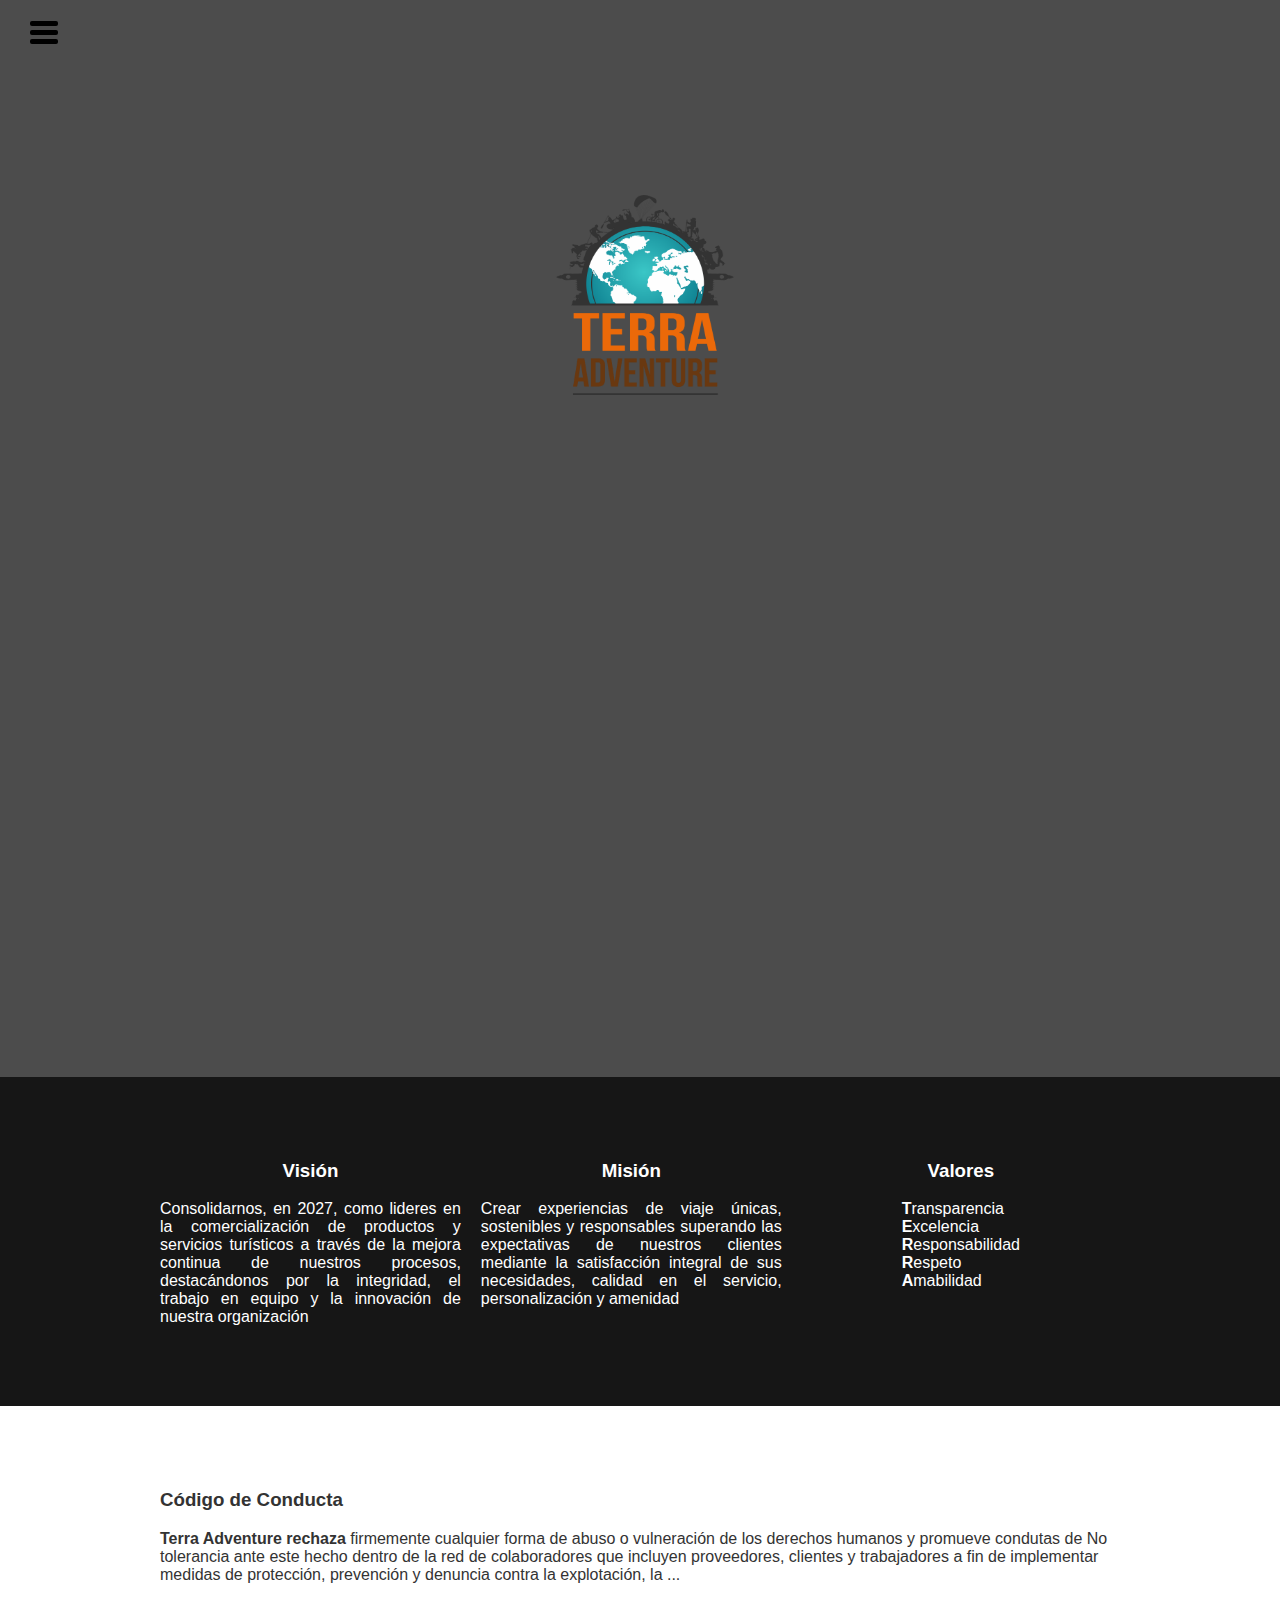
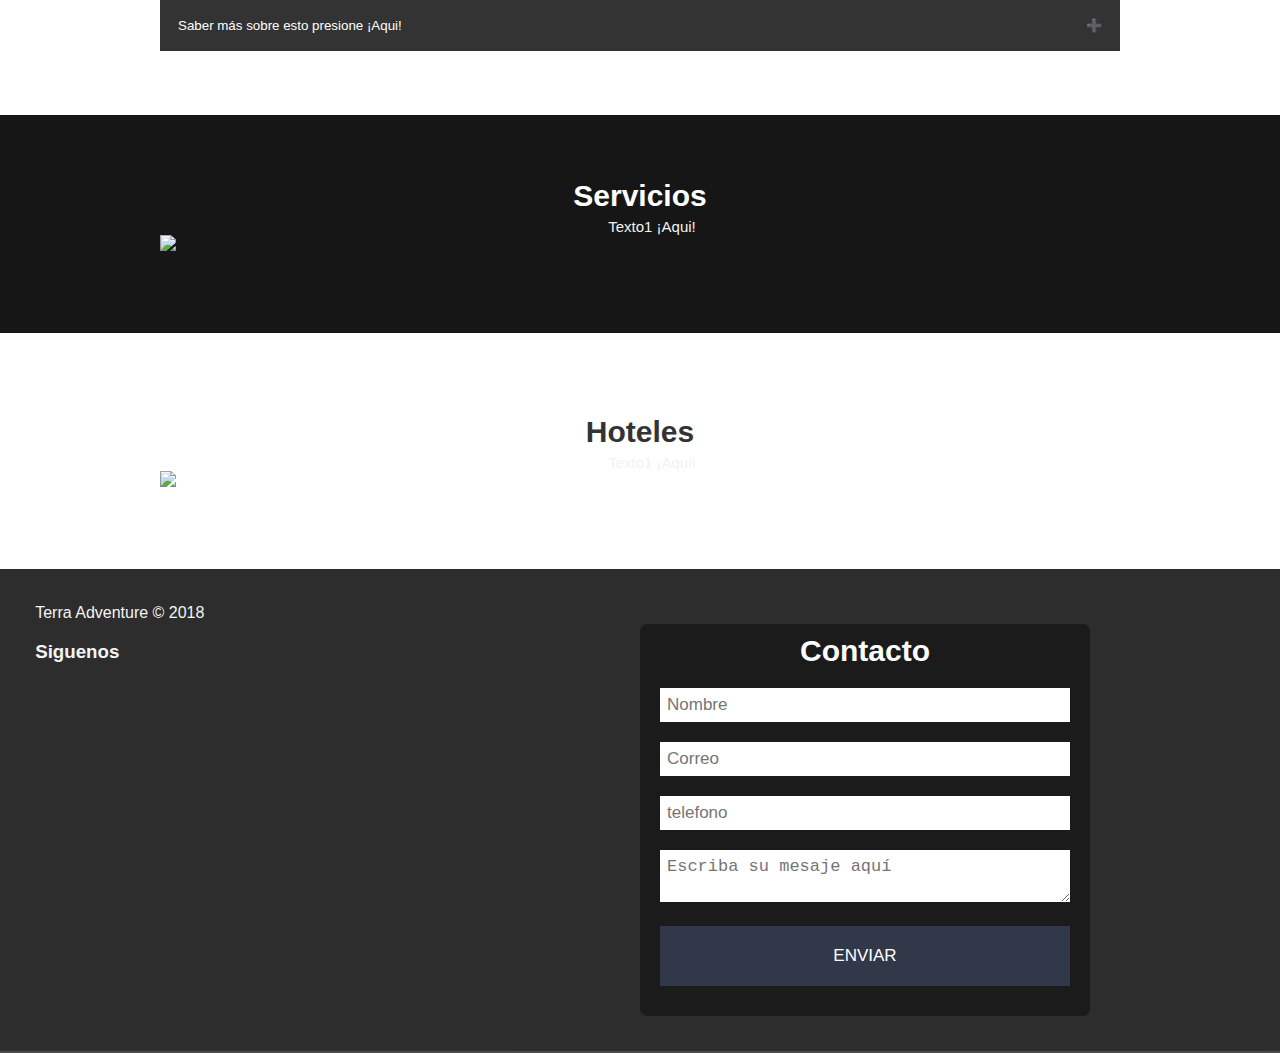
==== commit af31ba19: "menu principal, barra lateral en servicios, contacto solo en la pagina principal." ====
--- a/index.html
+++ b/index.html
@@ -7,12 +7,23 @@
     <link rel="stylesheet" href="css/main.css">
     <link rel="stylesheet" href="https://use.fontawesome.com/releases/v5.3.1/css/all.css" integrity="sha384-mzrmE5qonljUremFsqc01SB46JvROS7bZs3IO2EmfFsd15uHvIt+Y8vEf7N7fWAU"
         crossorigin="anonymous">
+    <link rel="stylesheet" href="contacto/css/stylec.css">
     <title>TerraAdventure</title>
 </head>
 <body>
     <header class="showcase">
         <div class="content">
             <img src="images/logo.png"  class="logo" alt="">
+        </div>
+        <!--Menu-->
+        <a href="#menu" id="toggle"><span></span></a>
+        
+        <div id="menu">
+            <ul>
+                <li><a href="portafolioServicios/index.html">Servicios</a></li>
+                <li><a href="../portafolioHoteles/index.html">Hoteles</a></li>
+                <li><a href="#contacto">Contacto</a></li>
+            </ul>
         </div>
     </header>
     <!--Top button-->
@@ -170,11 +181,9 @@
     <section class="about-3">
         <div class="container">
             <div class="grid-2">
-                <div class="center">
-                    <i class="fas fa-building fa-10x"></i>
-                </div>
+                
                 <a href="portafolioHoteles/index.html" class="slidetitle">
-                    <h2>Hoteles</h2>
+                    <h2 style="color:#333;">Hoteles</h2>
                 
                     <div class="slideshow-containerh">
                 
@@ -208,7 +217,7 @@
             </div>
         </div>
     </section>
-    <!--Contacto-->
+    <!--Contacto
     <section class="about-2">
         <div class="container">
             <div class="grid-2">
@@ -236,13 +245,22 @@
                 </div>
             </div>
         </div>
-    </section>
-    <footer class="center bg-dark">
-        <p>Terra Adventure &copy; 2018</p>
-        <h3>Siguenos</h3>
-        <a href="https://www.facebook.com/terraadventure" target="_blank"><i class="fab fa-facebook-square fa-3x" id="facebook"></i></a>
-        <a href="https://www.instagram.com/terraadventuree/" target="_blank"><i class="fab fa-instagram fa-3x" id="instagram"></i></a>
-        
+    </section>-->
+    <footer class=" bg-dark">
+        <div>
+            <p>Terra Adventure &copy; 2018</p>
+            <h3>Siguenos</h3>
+            <a href="https://www.facebook.com/terraadventure" target="_blank"><i class="fab fa-facebook-square fa-3x" id="facebook"></i></a>
+            <a href="https://www.instagram.com/terraadventuree/" target="_blank"><i class="fab fa-instagram fa-3x" id="instagram"></i></a>
+        </div>
+        <form action="enviar.php" method="post" id="contacto">
+            <h2>Contacto</h2>
+            <input type="text" name="Nombre" placeholder="Nombre" required>
+            <input type="text" name="Correo" placeholder="Correo" required>
+            <input type="text" name="Telefono" placeholder="telefono" required>
+            <textarea name="mensaje" placeholder="Escriba su mesaje aquí" id="" required></textarea>
+            <input type="submit" value="ENVIAR" id="button">
+        </form>
         
     </footer>
     <script>
@@ -258,10 +276,50 @@
                 }
             }
 
-            // When the user clicks on the button, scroll to the top of the document
+            
             function topFunction() {
-                document.body.scrollTop = 0; // For Safari
-                document.documentElement.scrollTop = 0; // For Chrome, Firefox, IE and Opera
+                document.body.scrollTop = 0; // Para Safari
+                document.documentElement.scrollTop = 0; // Para Chrome, Firefox, IE and Opera
+            }
+        //menu
+            var theToggle = document.getElementById('toggle');
+
+
+            function hasClass(elem, className) {
+                return new RegExp(' ' + className + ' ').test(' ' + elem.className + ' ');
+            }
+
+            function addClass(elem, className) {
+                if (!hasClass(elem, className)) {
+                    elem.className += ' ' + className;
+                }
+            }
+
+            function removeClass(elem, className) {
+                var newClass = ' ' + elem.className.replace(/[\t\r\n]/g, ' ') + ' ';
+                if (hasClass(elem, className)) {
+                    while (newClass.indexOf(' ' + className + ' ') >= 0) {
+                        newClass = newClass.replace(' ' + className + ' ', ' ');
+                    }
+                    elem.className = newClass.replace(/^\s+|\s+$/g, '');
+                }
+            }
+
+            function toggleClass(elem, className) {
+                var newClass = ' ' + elem.className.replace(/[\t\r\n]/g, " ") + ' ';
+                if (hasClass(elem, className)) {
+                    while (newClass.indexOf(" " + className + " ") >= 0) {
+                        newClass = newClass.replace(" " + className + " ", " ");
+                    }
+                    elem.className = newClass.replace(/^\s+|\s+$/g, '');
+                } else {
+                    elem.className += ' ' + className;
+                }
+            }
+
+            theToggle.onclick = function () {
+                toggleClass(this, 'on');
+                return false;
             }
         //Acordion Codigo conducta
         var acc = document.getElementsByClassName("accordion");
--- a/css/main.css
+++ b/css/main.css
@@ -1,15 +1,21 @@
 body{
-    background: rgba(0,0,0,0.9);
+    background: rgba(0,0,0,0.7);
     margin: 0;
     color: #fff;
     font-family: 'Segoe UI', Tahoma, Geneva, Verdana, sans-serif;
+    background-image: url(../images/background.jpg);
+    background-size: cover;
+    background-repeat: no-repeat;
+    background-position: center;
+    
+    background-attachment: fixed;
+    display: block;
 } 
 
 .showcase::after {
     content:'';
     height: 100vh;
     width: 100%;
-    background-image: url(../images/background.jpg);
     background-size: cover;
     background-repeat: no-repeat;
     background-position: center;
@@ -33,7 +39,7 @@
     transition: all 1000ms;
 }
 .content .logo{
-    height: 180px;
+    height: 200px;
     width: 180px;
 }
 
@@ -45,6 +51,7 @@
 }
 .services{
     text-align: justify;
+    background-color: rgba(0,0,0,0.7);
 }
 .services .first:hover{
     color: rgb(194, 106, 18);
@@ -68,6 +75,99 @@
 .bg-light {
     background-color: #f4f4f4;
     color: #333; 
+}
+/*Menu***********/
+/***************Menu***********/
+#toggle {
+  display: block;
+  width: 28px;
+  height: 30px;
+  margin: 30px 30px 10px;
+}
+
+#toggle span:after,
+#toggle span:before {
+  content: "";
+  position: absolute;
+  left: 0;
+  top: -9px;
+}
+#toggle span:after{
+  top: 9px;
+}
+#toggle span {
+  position: relative;
+  display: block;
+}
+
+#toggle span,
+#toggle span:after,
+#toggle span:before {
+  width: 100%;
+  height: 5px;
+  background-color: rgb(0, 0, 0);
+  transition: all 0.3s;
+  backface-visibility: hidden;
+  border-radius: 2px;
+}
+
+
+#toggle.on span {
+  background-color: transparent;
+}
+#toggle.on span:before {
+  transform: rotate(45deg) translate(5px, 5px);
+}
+#toggle.on span:after {
+  transform: rotate(-45deg) translate(7px, -8px);
+}
+#toggle.on + #menu {
+  opacity: 1;
+  visibility: visible;
+}
+
+
+#menu {
+  position: relative;
+  color: #999;
+  width: 200px;
+  padding: 10px;
+  margin: 0;
+  font-family: "Segoe UI", Candara, "Bitstream Vera Sans", "DejaVu Sans", "Bitstream Vera Sans", "Trebuchet MS", Verdana, "Verdana Ref", sans-serif;
+  text-align: center;
+  border-radius: 4px;
+  background: white;
+  box-shadow: 0 1px 8px rgba(0,0,0,0.05);
+  opacity: 0;
+  visibility: hidden;
+  transition: opacity .4s;
+}
+#menu:after {
+  position: absolute;
+  top: -15px;
+  left: 95px;
+  content: "";
+  display: block;
+  border-left: 15px solid transparent;
+  border-right: 15px solid transparent;
+  border-bottom: 20px solid white;
+}
+ul, li, li a {
+  list-style: none;
+  display: block;
+  margin: 0;
+  padding: 0;
+}
+li a {
+  padding: 5px;
+  color: #888;
+  text-decoration: none;
+  transition: all .2s;
+}
+li a:hover,
+li a:focus {
+  background: #1ABC9C;
+  color: #fff;
 }
 /*********Segundo section: Codigo conducta*****/
 
@@ -133,6 +233,7 @@
 .about-3{
     background-color: #fff;
     color:#333;
+
 }
 .about-3 a{
     text-decoration: none;
@@ -140,7 +241,9 @@
     padding: 10px;
 }
 
-
+.about-2{
+    background: rgba(0, 0, 0, 0.7);
+}
 
 
 /******************Servicios de Terra Adverture***********************/
@@ -272,13 +375,7 @@
   to {opacity: 1}
 }
 /*Cuarto section: - Contacto -*/
-a h1{
-    color: #f2f2f2;
-}
-a h1:hover{
-    background-color: #777;
-    width: 380px;
-}
+
 .about-2 #ws{
     color: springgreen;
 }
@@ -289,6 +386,12 @@
 }
 footer {
     padding: 2.2rem;
+    display: grid;
+    grid-template-columns: repeat(2, 1fr);
+    background-image: url(../../images/background.jpg);
+    background-size: 100vw 100vh;
+    background-attachment: fixed;
+    margin: 0;
 }
 footer p {
     margin: 0;
--- a/contacto/css/stylec.css
+++ b/contacto/css/stylec.css
@@ -0,0 +1,73 @@
+.form{
+    background-image: url(../../images/background.jpg);
+    background-size: 100vw 100vh;
+    background-attachment: fixed;
+    margin: 0;
+}
+
+
+
+/******************Contacto formulario****************/
+form{
+    width: 450px;
+    background: rgba(0,0,0,0.4);
+    padding: 10px 20px;
+    box-sizing: border-box;
+    margin-top: 20px;
+    border-radius: 7px;
+}
+h2{
+    color: #fff;
+    text-align: center;
+    margin: 0;
+    font-size: 30px;
+    margin-bottom: 20px;
+}
+
+input, textarea{
+    width: 100%;
+    margin-bottom: 20px;
+    padding: 7px;
+    box-sizing: border-box;
+    font-size: 17px;
+    border: none;
+}
+
+textarea{
+    min-height: 50px;
+    max-height: 100px;
+    max-width: 100%;
+}
+
+#button{
+    background: #31384A;
+    color: #fff;
+    padding: 20px; 
+}
+#button:hover{
+    cursor: pointer;
+}
+
+@media (max-width:480px) {
+    form{
+        width: 100%;
+    }
+}
+/***********Footer ******/
+
+.bg-dark {
+    background-color:  rgba(0, 0, 0, 0.4);
+    color: #f4f4f4;
+}
+footer {
+    padding: 2.2rem;
+}
+footer p {
+    margin: 0;
+}
+
+.cont{
+    background-color: rgba(0, 0, 0, 0.4);
+    text-align: center;
+    color: #333;
+}